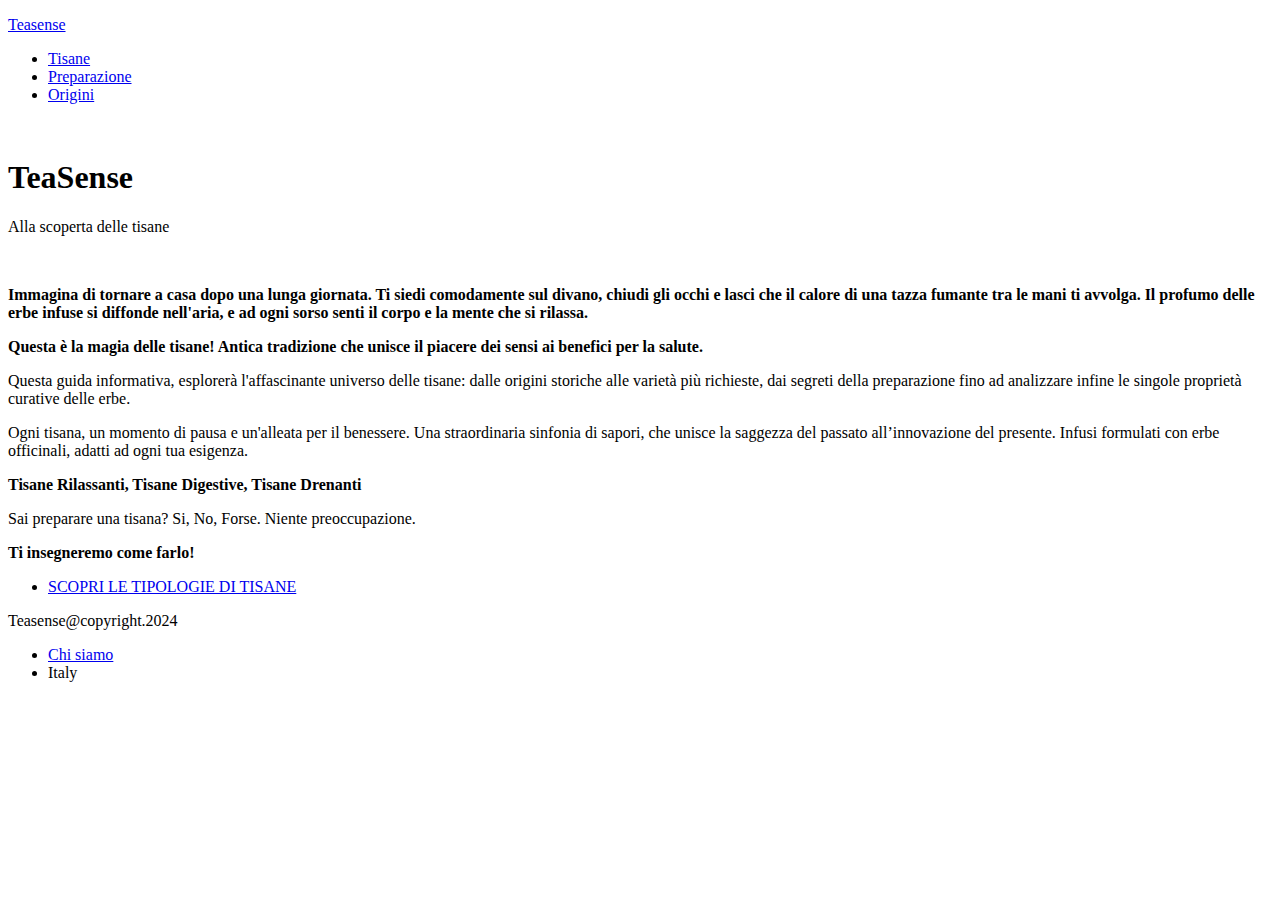
==== index.html @ e325a318 "Initial commit" ====
<!DOCTYPE html>
<html lang="en">
<head>
    <meta charset="UTF-8">
    <meta name="viewport" content="width=device-width, initial-scale=1.0">
    <title>Teasense</title>
    <link rel="stylesheet" href="Css/style.css">
    <link rel="preconnect" href="https://fonts.googleapis.com">
    <link rel="preconnect" href="https://fonts.gstatic.com" crossorigin>
    <link href="https://fonts.googleapis.com/css2?family=Inter:wght@100..900&display=swap" rel="stylesheet">
</head>
<body>
    <header>
        <p><a href="index.html">Teasense</a></p>
        <nav>
            <ul>
                <li><a href="tipologieditisane.html">Tisane</a></li>
                <li><a href="preparazione.html">Preparazione</a></li>
                <li><a href="origini.html">Origini</a></li> 
            </ul>
        </nav>
        </nav>
    </header>
    <main>
        <section class="hero">
            <img src="Immagini/Immagine 1.jpg" alt="">
            <div class="green-square">
                <div>
                    <h1>TeaSense</h1>
                    <p>Alla scoperta delle tisane</p>
                </div>
            </div>
        </section>
        <section class="content">  
            </div>
            <div class="text">
                <img src="Immagini/Immagine 2.png" alt="">
                <div>
                    <p><strong>Immagina di tornare a casa dopo una lunga giornata.
                        Ti siedi comodamente sul divano, chiudi gli occhi e lasci che il calore di una tazza fumante tra le mani ti avvolga.
                        Il profumo delle erbe infuse si diffonde nell'aria, e ad ogni sorso senti il corpo e la mente che si rilassa. </strong></p>
                    <p><strong>Questa è la magia delle tisane! Antica tradizione che unisce il piacere dei sensi ai benefici per la salute. </strong></p>
                    <p>Questa guida informativa, esplorerà l'affascinante universo delle tisane: dalle origini storiche alle varietà più richieste, dai segreti della preparazione fino ad analizzare infine le singole proprietà curative delle erbe.</p>
                    <p>Ogni tisana, un momento di pausa e un'alleata per il benessere. Una straordinaria sinfonia di sapori, che unisce la saggezza del passato all’innovazione del presente. Infusi formulati con erbe officinali, adatti ad ogni tua esigenza.</p>
                    <p><strong>Tisane Rilassanti, Tisane Digestive, Tisane Drenanti</strong></p>
                    <p>Sai preparare una tisana? Si, No, Forse. Niente preoccupazione. </p>
                    <p><strong>Ti insegneremo come farlo!</strong></p>
                </div>
            </div>
            <div class="scoperta">
                <ul>
                    <li><a href="tipologieditisane.html">SCOPRI LE TIPOLOGIE DI TISANE</a></li>
                </ul>
            </div>
            </section>
        </section>
    </main>
    <footer>
        <p>Teasense@copyright.2024</p>
        <nav>
            <ul>
                <li><a href="chisiamo.html">Chi siamo</a></li>
                <li>Italy</li>
            </ul>
        </nav>
    </footer>
    </body>
    </html>
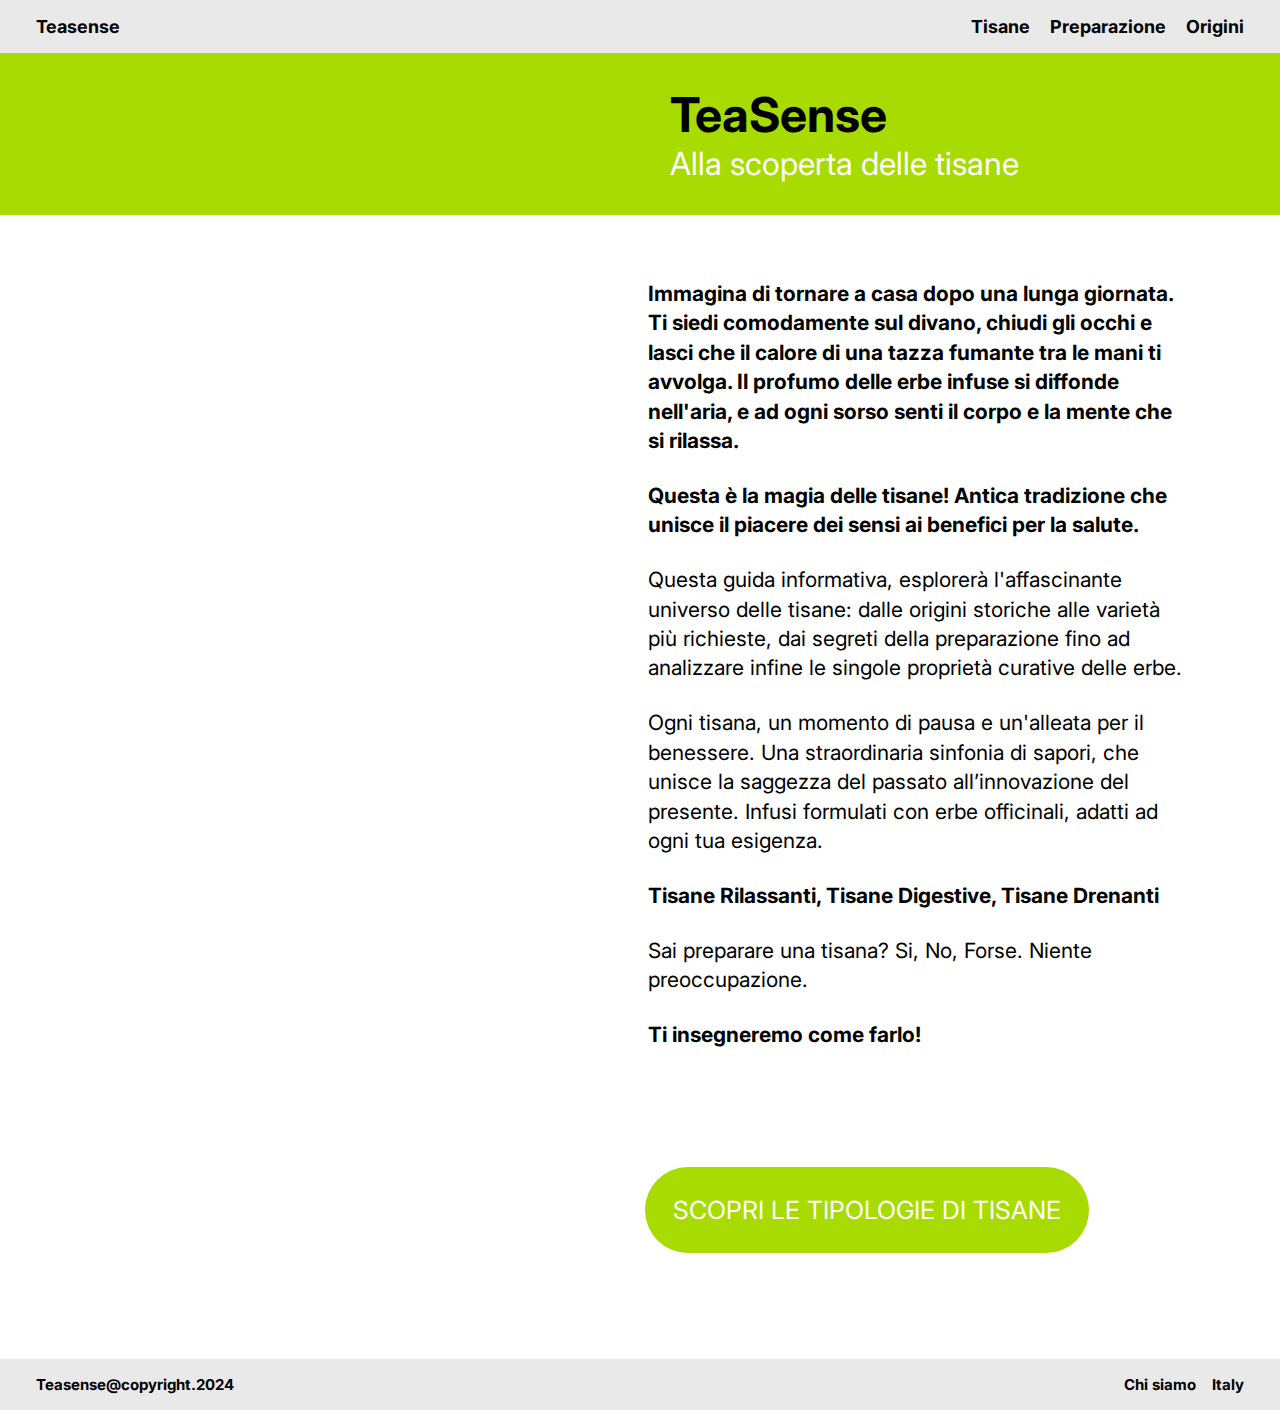
==== commit 4ce06c6d: "nn" ====
--- a/index.html
+++ b/index.html
@@ -4,7 +4,7 @@
     <meta charset="UTF-8">
     <meta name="viewport" content="width=device-width, initial-scale=1.0">
     <title>Teasense</title>
-    <link rel="stylesheet" href="Css/style.css">
+    <link rel="stylesheet" href="css/style.css">
     <link rel="preconnect" href="https://fonts.googleapis.com">
     <link rel="preconnect" href="https://fonts.gstatic.com" crossorigin>
     <link href="https://fonts.googleapis.com/css2?family=Inter:wght@100..900&display=swap" rel="stylesheet">
--- a/css/style.css
+++ b/css/style.css
@@ -0,0 +1,390 @@
+body {
+    margin: 0;
+    background-color: #ffffff;
+    font-family: 'Inter', sans-serif;
+    font-style: normal;
+}
+
+h1, h2, h3, h4, h5, h6, p, ul, ol {
+    margin: 0;
+    padding: 0;
+}
+
+img {
+    max-width: 100%;
+    display: block;
+}
+
+header {
+    background-color: #E9E9E9;
+    display: flex;
+    padding: 16px;
+    justify-content: space-between;
+    font-size: 18px;
+
+}
+
+header p {
+    font-weight: bold;
+    padding-left: 20px;
+}
+
+header p {
+    text-decoration: none;
+    color: #000000; 
+}
+
+header p:hover {
+    text-decoration: underline;
+    color: #708628;
+}
+
+header nav p {
+    color: #000000;
+}
+
+header nav p:hover {
+    color: #708628;
+}
+
+header nav ul {
+    padding-right: 20px;
+    list-style: none;
+    font-weight: bold;
+    display: flex;
+    gap: 20px;
+}
+
+header a {
+    text-decoration: none;
+    color: #000000; 
+}
+
+header a:hover {
+    text-decoration: underline;
+    color: #708628;
+}
+
+header nav a {
+    color: #000000;
+}
+
+header nav a:hover {
+    color: #708628;
+}
+
+.hero {
+    background-color: #A7DB02;
+    display: grid;
+    grid-template-columns: 1fr 1fr;
+}
+
+.hero h1 {
+    font-size: 48px;
+}
+
+.hero p {
+    font-size: 32px;
+    font-weight: normal;
+    color: #ffffff;
+}
+
+.green-square {
+    padding: 32px 30px;
+}
+
+.green-square {
+    display: flex;
+    align-items: center;
+}
+
+.content {
+    max-width: 1200px;
+    margin: 64px auto;
+    padding: 0 16px;
+}
+
+.content p {
+    line-height: 1.4;
+    margin-bottom: 1.6rem;
+}
+
+.text {
+    display: grid;
+    grid-template-columns: 1fr 1fr;
+    gap: 16px;
+}
+
+.text p {
+    font-size: 21px;
+    font-weight: normal;
+}
+
+.text div {
+    grid-column-start: 2;
+}
+
+.text h4 {
+    margin-bottom: 4rem;
+    font-size: 30px;
+}
+
+.scoperta {
+    display: flex;
+    flex-direction: column;
+    align-items: flex-end;
+    width: 100%;
+    font-size: 25px;
+    font-weight: normal;
+}
+
+.scoperta ul {
+    list-style-type: none;
+    padding: 0;
+}
+
+.scoperta li {
+    margin: 70px auto;
+    margin-right: 135px;
+    padding: 0 16px;
+}
+
+.scoperta a {
+    text-decoration: none;
+    color: white;
+    padding: 28px;
+    background: #A7DB02; 
+    color: #fff; 
+    border-radius: 50px;
+}
+
+.scoperta a:hover {
+    color: black;
+}
+
+.tipologie {
+    margin-top: 25px;
+    display: flex;
+    justify-content: space-around; 
+    align-items: flex-start; 
+}
+
+.tipologia {
+    display: flex;
+    flex-direction: column; 
+    align-items: center; 
+    text-align: center;
+    margin: 10px; 
+}
+
+.tipologia img {
+    width: 200px; 
+    height: auto; 
+}
+
+.tipologia ul {
+    list-style: none; 
+    font-weight: bold;
+    padding: 15px; 
+    margin-top: 25px; 
+    background: #A7DB02; 
+    color: #fff; border-radius: 50px;
+}
+
+.tipologia ul li a {
+    color: white; 
+    text-decoration: none; 
+}
+
+.tipologia ul li a:hover {
+    color: black; 
+}
+
+.fasi {
+    max-width: 1200px;
+    margin: 64px auto;
+    padding: 0 20px;
+}
+
+.fasi div {
+    display: grid;
+    grid-template-columns: 1fr 1fr;
+    margin: 64px 0;
+    gap: 16px;
+}
+
+.fasi h3 {
+    margin-bottom: 1.4rem;
+    font-size: 24px;
+}
+
+.fasi p {
+    font-size: 21px;
+}
+
+.epoche {
+    max-width: 1200px;
+    margin: 64px auto;
+    padding: 0 20px;
+}
+
+.epoche div {
+    display: grid;
+    grid-template-columns: 1fr 1fr;
+    margin: 64px 0;
+    gap: 16px;
+}
+
+.epoche h3 {
+    margin-bottom: 1.4rem;
+    font-size: 24px;
+}
+
+.epoche h5 {
+    margin-bottom: 1.4rem;
+    font-size: 24px;
+    color: red;
+}
+
+.epoche p {
+    font-size: 21px;
+}
+
+
+.team {
+    margin-top: 60px;
+    display: flex;
+    justify-content: space-around; 
+    align-items: flex-start; 
+}
+
+.team1 {
+    display: flex;
+    flex-direction: column; 
+    align-items: center; 
+    text-align: center;
+    margin: 10px; 
+}
+
+.team1 img {
+    width: 200px; 
+    height: auto; 
+}
+
+.team1 ul {
+    list-style: none; 
+    font-weight: bold;
+    padding: 15px; 
+    margin-top: 2px; 
+    color: #000000; border-radius: 50px;
+}
+
+.team1 ul li a {
+    color: white; 
+    text-decoration: none; 
+}
+
+.team1 ul li a:hover {
+    color: black; 
+}
+
+.text{
+    max-width: 100%;
+    margin: 50px;
+}
+
+footer {
+    background-color: #E9E9E9;
+    display: flex;
+    padding: 16px;
+    justify-content: space-between;
+    font-size: 15px;
+    font-weight: bold;
+}
+
+footer p {
+    font-weight: bold;
+    padding-left: 20px;
+    text-decoration: none;
+    color: #000000; 
+}
+
+footer nav p {
+    color: #000000;
+}
+
+footer nav p:hover {
+    color: #708628;
+}
+
+footer nav ul {
+    padding-right: 20px;
+    list-style: none;
+    display: flex;
+    gap: 16px;
+}
+
+footer a {
+    text-decoration: none;
+    color: #000000; 
+}
+
+footer a:hover {
+    text-decoration: underline;
+    color: #708628;
+}
+
+footer nav a {
+    color: #000000;
+}
+
+footer nav a:hover {
+    color: #708628;
+}
+
+
+
+
+
+
+
+
+
+
+
+
+
+
+
+
+
+
+
+
+@media screen and (max-width:600px) {
+    .text {
+        grid-template-columns: 1fr;
+        gap: 0;
+    }
+
+    .hero {
+        grid-template-columns: 1fr;
+    }
+
+    .hero h1 {
+        font-size: 30px;
+    }
+    
+    .hero p {
+        font-size: 25px;
+    }
+
+    .tipologie {
+        flex-direction: column;
+        align-items: center; 
+    }
+
+    .tipologia {
+        margin: 20px 0; 
+    }
+}